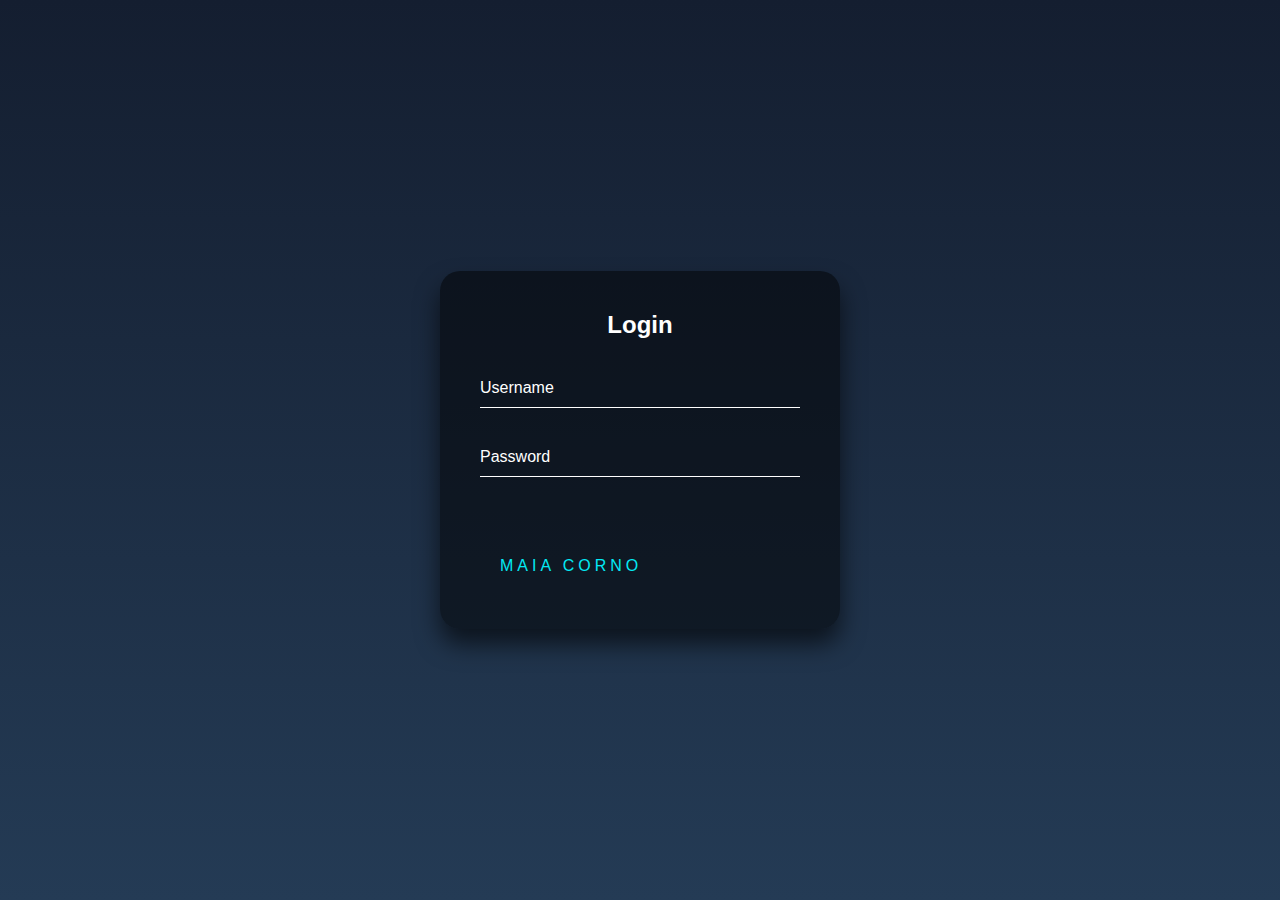
==== brincando.html @ 2287c6d5 "Create brincando.html" ====
<!DOCTYPE html>
<html lang="en">
<head>
    <meta charset="UTF-8">
    <meta name="viewport" content="width=device-width, initial-scale=1.0">
    <title>Document</title>
    <style>
        html {
  height: 100%;
}
body {
  margin:0;
  padding:0;
  font-family: sans-serif;
  background: linear-gradient(#141e30, #243b55);
}

.login-box {
  position: absolute;
  top: 50%;
  left: 50%;
  width: 400px;
  padding: 40px;
  transform: translate(-50%, -50%);
  background: rgba(0,0,0,.5);
  box-sizing: border-box;
  box-shadow: 0 15px 25px rgba(0,0,0,.6);
  border-radius: 20px;
}

.login-box h2 {
  margin: 0 0 30px;
  padding: 0;
  color: #fff;
  text-align: center;
}

.login-box .user-box {
  position: relative;
}

.login-box .user-box input {
  width: 100%;
  padding: 10px 0;
  font-size: 16px;
  color: #fff;
  margin-bottom: 30px;
  border: none;
  border-bottom: 1px solid #fff;
  outline: none;
  background: transparent;
}
.login-box .user-box label {
  position: absolute;
  top:0;
  left: 0;
  padding: 10px 0;
  font-size: 16px;
  color: #fff;
  pointer-events: none;
  transition: .5s;
}

.login-box .user-box input:focus ~ label,
.login-box .user-box input:valid ~ label {
  top: -20px;
  left: 0;
  color: #03e9f4;
  font-size: 12px;
}

.login-box form a {
  position: relative;
  display: inline-block;
  padding: 10px 20px;
  color: #03e9f4;
  font-size: 16px;
  text-decoration: none;
  text-transform: uppercase;
  overflow: hidden;
  transition: .5s;
  margin-top: 40px;
  letter-spacing: 4px
}

.login-box a:hover {
  background: #03e9f4;
  color: #fff;
  border-radius: 5px;
  box-shadow: 0 0 5px #03e9f4,
              0 0 25px #03e9f4,
              0 0 50px #03e9f4,
              0 0 100px #03e9f4;
}

.login-box a span {
  position: absolute;
  display: block;
}

.login-box a span:nth-child(1) {
  top: 0;
  left: -100%;
  width: 100%;
  height: 2px;
  background: linear-gradient(90deg, transparent, #03e9f4);
  animation: btn-anim1 1s linear infinite;
}

@keyframes btn-anim1 {
  0% {
    left: -100%;
  }
  50%,100% {
    left: 100%;
  }
}

.login-box a span:nth-child(2) {
  top: -100%;
  right: 0;
  width: 2px;
  height: 100%;
  background: linear-gradient(180deg, transparent, #03e9f4);
  animation: btn-anim2 1s linear infinite;
  animation-delay: .25s
}

@keyframes btn-anim2 {
  0% {
    top: -100%;
  }
  50%,100% {
    top: 100%;
  }
}

.login-box a span:nth-child(3) {
  bottom: 0;
  right: -100%;
  width: 100%;
  height: 2px;
  background: linear-gradient(270deg, transparent, #03e9f4);
  animation: btn-anim3 1s linear infinite;
  animation-delay: .5s
}

@keyframes btn-anim3 {
  0% {
    right: -100%;
  }
  50%,100% {
    right: 100%;
  }
}

.login-box a span:nth-child(4) {
  bottom: -100%;
  left: 0;
  width: 2px;
  height: 100%;
  background: linear-gradient(360deg, transparent, #03e9f4);
  animation: btn-anim4 1s linear infinite;
  animation-delay: .75s
}

@keyframes btn-anim4 {
  0% {
    bottom: -100%;
  }
  50%,100% {
    bottom: 100%;
  }
}
    </style>
</head>
<body>
    <div class="login-box">
        <h2>Login</h2>
        <form>
          <div class="user-box">
            <input type="text" name="" required="">
            <label>Username</label>
          </div>
          <div class="user-box">
            <input type="password" name="" required="">
            <label>Password</label>
          </div>
          <a href="#">
            <span></span>
            <span></span>
            <span></span>
            <span></span>
            MAIA CORNO
          </a>
        </form>
      </div>
</body>
</html>
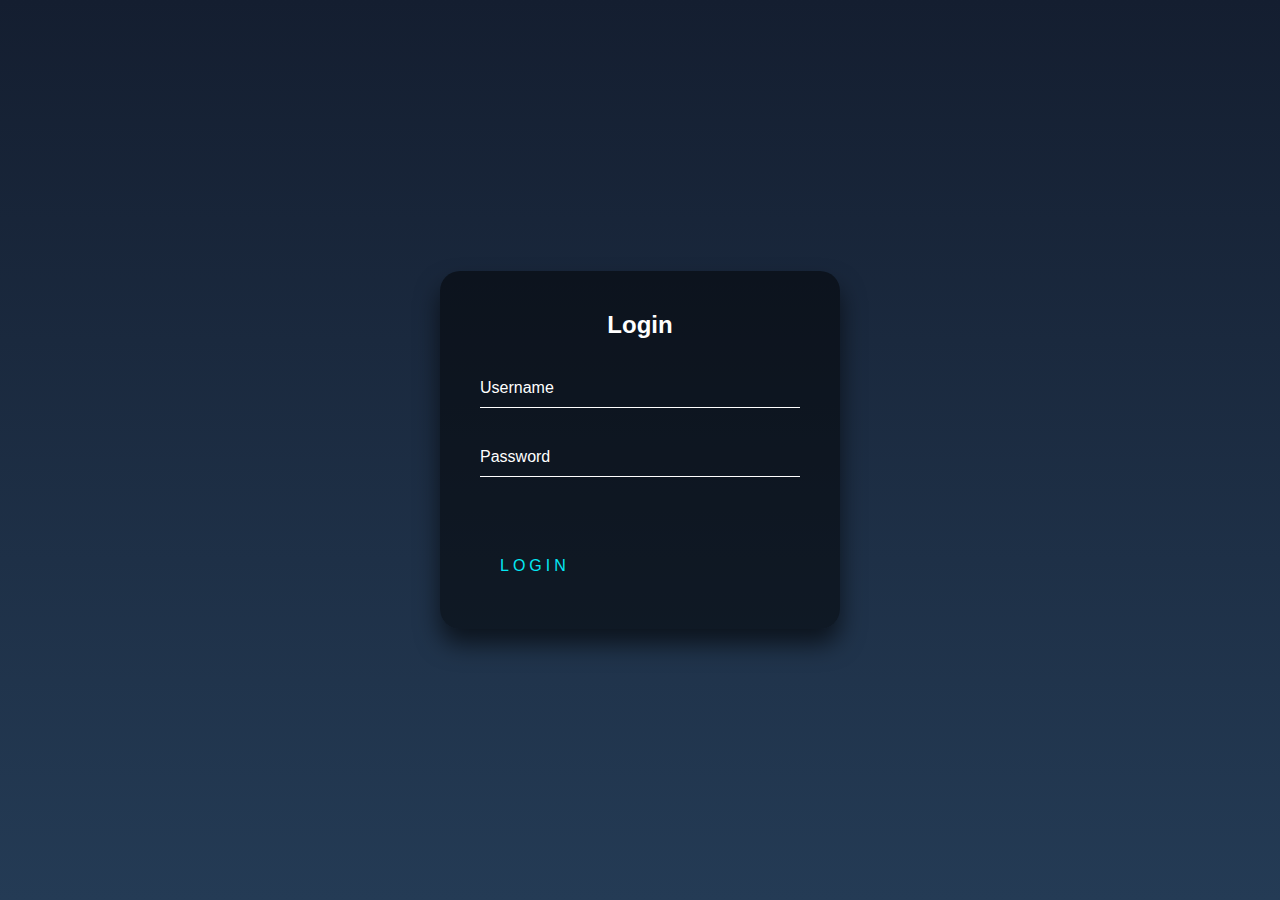
==== commit d71f727d: "Update brincando.html" ====
--- a/brincando.html
+++ b/brincando.html
@@ -191,7 +191,7 @@
             <span></span>
             <span></span>
             <span></span>
-            MAIA CORNO
+            Login
           </a>
         </form>
       </div>
